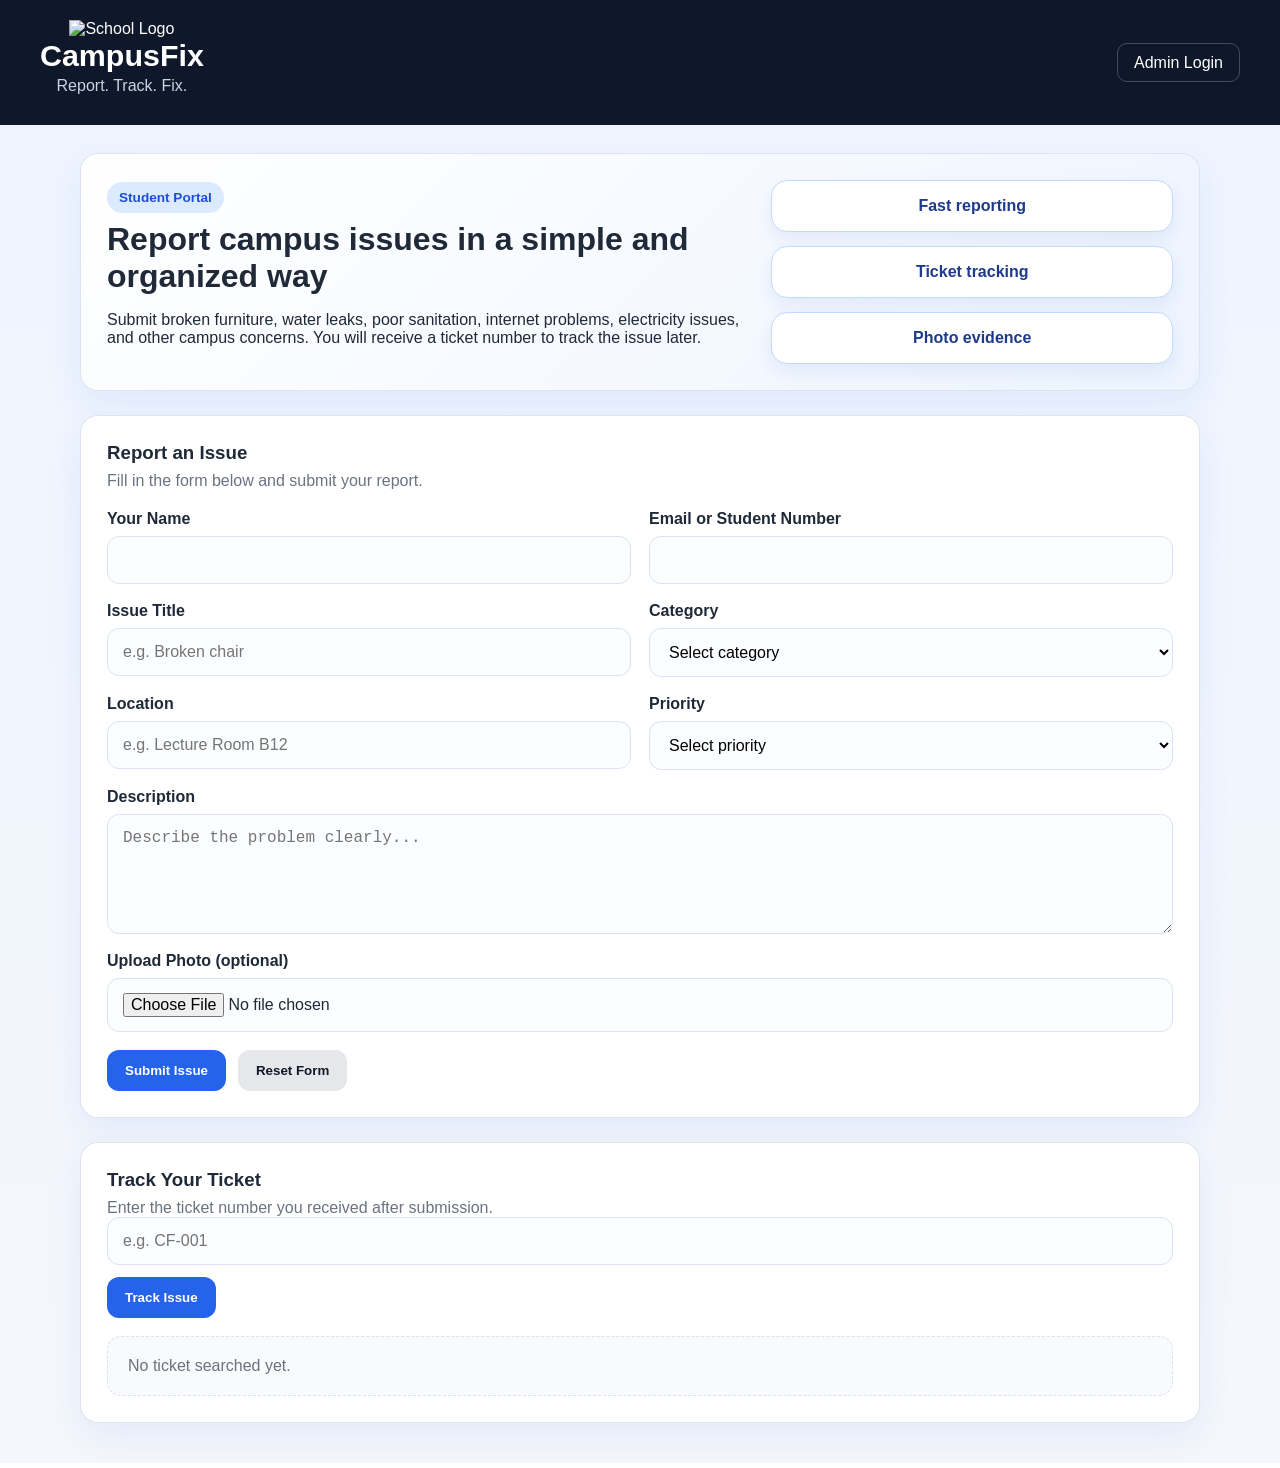
==== index.html @ 56008027 "Add files via upload" ====
<!DOCTYPE html>
<html lang="en">
<head>
  <meta charset="UTF-8" />
  <meta name="viewport" content="width=device-width, initial-scale=1.0" />
  <title>CampusFix</title>
  <link rel="stylesheet" href="styles.css" />
</head>
<body>
  <header class="topbar">
    <div class="logo-container">
        <img src="images\logo.png.png" alt="School Logo" class="school-logo">
        <h1>CampusFix</h1>
        <p class="tagline">Report. Track. Fix.</p>
    </div>
    <nav>
      <a class="nav-link" href="admin-login.html">Admin Login</a>
    </nav>
  </header>
 
  <main class="page-grid">
    <section class="hero card hero-card">
      <div class="hero-copy">
        <span class="badge">Student Portal</span>
        <h2>Report campus issues in a simple and organized way</h2>
        <p>
          Submit broken furniture, water leaks, poor sanitation, internet problems,
          electricity issues, and other campus concerns. You will receive a ticket
          number to track the issue later.
        </p>
      </div>
      <div class="hero-illustration">
        <div class="stat-pill">Fast reporting</div>
        <div class="stat-pill">Ticket tracking</div>
        <div class="stat-pill">Photo evidence</div>
      </div>
    </section>
 
    <section class="card">
      <div class="section-head">
        <h3>Report an Issue</h3>
        <p>Fill in the form below and submit your report.</p>
      </div>
 
      <form id="issueForm" class="form-grid">
        <div class="form-group">
          <label for="studentName">Your Name</label>
          <input type="text" id="studentName" placeholder="" required />
        </div>
 
        <div class="form-group">
          <label for="studentEmail">Email or Student Number</label>
          <input type="text" id="studentEmail" placeholder="" required />
        </div>
 
        <div class="form-group">
          <label for="issueTitle">Issue Title</label>
          <input type="text" id="issueTitle" placeholder="e.g. Broken chair" required />
        </div>
 
        <div class="form-group">
          <label for="issueCategory">Category</label>
          <select id="issueCategory" required>
            <option value="">Select category</option>
            <option>Furniture</option>
            <option>Water</option>
            <option>Electricity</option>
            <option>Sanitation</option>
            <option>Internet/ICT</option>
            <option>Security</option>
            <option>Classroom Damage</option>
            <option>Hostel Issue</option>
            <option>Other</option>
          </select>
        </div>
 
        <div class="form-group">
          <label for="issueLocation">Location</label>
          <input type="text" id="issueLocation" placeholder="e.g. Lecture Room B12" required />
        </div>
 
        <div class="form-group">
          <label for="issuePriority">Priority</label>
          <select id="issuePriority" required>
            <option value="">Select priority</option>
            <option>Low</option>
            <option>Medium</option>
            <option>Critical</option>
          </select>
        </div>
 
        <div class="form-group form-group-full">
          <label for="issueDescription">Description</label>
          <textarea id="issueDescription" rows="5" placeholder="Describe the problem clearly..." required></textarea>
        </div>
 
        <div class="form-group form-group-full">
          <label for="issuePhoto">Upload Photo (optional)</label>
          <input type="file" id="issuePhoto" accept="image/*" />
          <div id="photoPreviewWrap" class="photo-preview hidden">
            <img id="photoPreview" alt="Issue preview" />
          </div>
        </div>
 
        <div class="form-actions form-group-full">
          <button type="submit" class="btn btn-primary">Submit Issue</button>
          <button type="reset" id="resetFormBtn" class="btn btn-secondary">Reset Form</button>
        </div>
 
        <div id="submissionMessage" class="inline-message"></div>
      </form>
    </section>
 
    <section class="card">
      <div class="section-head">
        <h3>Track Your Ticket</h3>
        <p>Enter the ticket number you received after submission.</p>
      </div>
 
      <div class="track-row">
        <input type="text" id="ticketSearch" placeholder="e.g. CF-001" />
        <button id="trackBtn" class="btn btn-primary">Track Issue</button>
      </div>
 
      <div id="trackedIssue" class="tracked-issue empty-state">
        No ticket searched yet.
      </div>
    </section>
  </main>
 
  <script src="app.js"></script>
</body>
</html>
---- styles.css ----
:root {
  --bg: #f4f7fb;
  --card: #ffffff;
  --text: #1f2937;
  --muted: #6b7280;
  --primary: #2563eb;
  --primary-dark: #1d4ed8;
  --secondary: #e5e7eb;
  --border: #dbe3ef;
  --danger: #dc2626;
  --warning: #d97706;
  --success: #16a34a;
  --shadow: 0 14px 34px rgba(37, 99, 235, 0.08);
  --radius: 18px;
}
 
* {
  box-sizing: border-box;
}
 
body {
  margin: 0;
  font-family: Arial, Helvetica, sans-serif;
  background: linear-gradient(180deg, #eef4ff 0%, var(--bg) 100%);
  color: var(--text);
}
 
.topbar {
  display: flex;
  justify-content: space-between;
  align-items: center;
  
  padding: 20px 40px;
  background: #0f172a;
  color: white;
  
}
 
.topbar h1 {
  margin: 0;
  font-size: 1.9rem;
}
 
.tagline {
  margin: 4px 0 0;
  color: #cbd5e1;
}
 
.nav-link {
  color: white;
  text-decoration: none;
  padding: 10px 16px;
  border: 1px solid rgba(255,255,255,0.22);
  border-radius: 10px;
  transition: 0.2s ease;
}
 
.nav-link:hover {
  background: rgba(255,255,255,0.12);
}
 
.page-grid {
  width: min(1120px, calc(100% - 32px));
  margin: 28px auto 40px;
  display: grid;
  gap: 24px;
}
 
.card {
  background: var(--card);
  border-radius: var(--radius);
  box-shadow: var(--shadow);
  padding: 26px;
  border: 1px solid rgba(219, 227, 239, 0.9);
}
 
.hero-card {
  display: grid;
  grid-template-columns: 1.6fr 1fr;
  gap: 22px;
  align-items: center;
  background: linear-gradient(135deg, #ffffff, #edf4ff);
}
 
.hero-card h2 {
  font-size: 2rem;
  margin: 8px 0 12px;
}
 
.badge {
  display: inline-block;
  background: #dbeafe;
  color: #1d4ed8;
  font-weight: 700;
  padding: 8px 12px;
  border-radius: 999px;
  font-size: 0.85rem;
}
 
.hero-illustration {
  display: grid;
  gap: 14px;
}
 
.stat-pill {
  background: white;
  border: 1px solid #bfdbfe;
  padding: 16px;
  border-radius: 16px;
  text-align: center;
  font-weight: 700;
  color: #1e3a8a;
  box-shadow: 0 8px 18px rgba(30, 64, 175, 0.08);
}
 
.section-head h2,
.section-head h3 {
  margin: 0 0 8px;
}
 
.section-head p,
.muted-text {
  margin: 0;
  color: var(--muted);
}
 
.form-grid {
  display: grid;
  grid-template-columns: repeat(2, minmax(0, 1fr));
  gap: 18px;
  margin-top: 20px;
}
 
.form-group {
  display: flex;
  flex-direction: column;
  gap: 8px;
}
 
.form-group-full {
  grid-column: 1 / -1;
}
 
label {
  font-weight: 700;
}
 
input,
select,
textarea {
  width: 100%;
  border: 1px solid var(--border);
  border-radius: 12px;
  padding: 14px 15px;
  font-size: 1rem;
  background: #fbfdff;
  transition: border-color 0.2s ease, box-shadow 0.2s ease;
}
 
input:focus,
select:focus,
textarea:focus {
  outline: none;
  border-color: #60a5fa;
  box-shadow: 0 0 0 3px rgba(96, 165, 250, 0.18);
}
 
textarea {
  resize: vertical;
  min-height: 120px;
}
 
.form-actions,
.track-row,
.filter-row,
.nav-actions {
  display: flex;
  gap: 12px;
  flex-wrap: wrap;
  align-items: center;
}
 
.btn {
  border: none;
  border-radius: 12px;
  padding: 13px 18px;
  font-weight: 700;
  cursor: pointer;
  transition: transform 0.12s ease, opacity 0.12s ease, background 0.2s ease;
}
 
.btn:hover {
  transform: translateY(-1px);
}
 
.btn-primary {
  background: var(--primary);
  color: white;
}
 
.btn-primary:hover {
  background: var(--primary-dark);
}
 
.btn-secondary {
  background: var(--secondary);
  color: #111827;
}
 
.btn-danger {
  background: var(--danger);
  color: white;
}
 
.btn-small {
  padding: 10px 14px;
}
 
.btn-block {
  width: 100%;
  margin-top: 16px;
}
 
.inline-message {
  margin-top: 16px;
  padding: 13px 15px;
  border-radius: 12px;
  display: none;
  font-weight: 700;
}
 
.success-message {
  display: block;
  background: #dcfce7;
  color: #166534;
}
 
.error-message {
  display: block;
  background: #fee2e2;
  color: #991b1b;
}
 
.empty-state {
  color: var(--muted);
  background: #f8fafc;
  border: 1px dashed var(--border);
  border-radius: 14px;
  padding: 20px;
  margin-top: 18px;
}
 
.tracked-card,
.issue-card {
  border: 1px solid var(--border);
  border-radius: 16px;
  padding: 18px;
  background: #fcfdff;
  box-shadow: 0 8px 20px rgba(15, 23, 42, 0.04);
}
 
.tracked-card h4,
.issue-card h4 {
  margin: 0 0 10px;
}
 
.meta-row {
  display: flex;
  flex-wrap: wrap;
  gap: 10px;
  margin: 10px 0;
}
 
.meta-chip {
  background: #eef2ff;
  color: #3730a3;
  border-radius: 999px;
  padding: 8px 12px;
  font-size: 0.9rem;
  font-weight: 700;
}
 
.issue-list {
  display: grid;
  gap: 16px;
  margin-top: 18px;
}
 
.stats-grid {
  margin-top: 18px;
  display: grid;
  grid-template-columns: repeat(4, minmax(0, 1fr));
  gap: 16px;
}
 
.stat-card {
  background: #eff6ff;
  border-radius: 18px;
  padding: 18px;
  border: 1px solid #bfdbfe;
}
 
.stat-card span {
  display: block;
  color: #1e3a8a;
  margin-bottom: 8px;
  font-weight: 700;
}
 
.stat-card strong {
  font-size: 2rem;
}
 
.stat-card.pending {
  background: #fff7ed;
  border-color: #fed7aa;
}
 
.stat-card.progress {
  background: #fef3c7;
  border-color: #fde68a;
}
 
.stat-card.resolved {
  background: #dcfce7;
  border-color: #86efac;
}
 
.photo-preview {
  margin-top: 12px;
  width: 100%;
  max-width: 280px;
  border-radius: 14px;
  overflow: hidden;
  border: 1px solid var(--border);
}
 
.photo-preview img {
  width: 100%;
  display: block;
}
 
.hidden {
  display: none;
}
 
.status-select {
  margin-top: 14px;
}
 
.center-page {
  min-height: calc(100vh - 90px);
  display: grid;
  place-items: center;
  padding: 28px 16px;
}
 
.login-card {
  width: min(520px, 100%);
}
 
.helper-note {
  margin-top: 20px;
  padding: 15px;
  border-radius: 12px;
  background: #f8fafc;
  color: #334155;
  border: 1px solid var(--border);
  line-height: 1.6;
}
 
code {
  background: #e2e8f0;
  padding: 2px 6px;
  border-radius: 6px;
}
 
.section-head-split {
  display: flex;
  justify-content: space-between;
  gap: 16px;
  flex-wrap: wrap;
  align-items: end;
}
 
@media (max-width: 900px) {
  .hero-card,
  .form-grid,
  .stats-grid {
    grid-template-columns: 1fr;
  }
 
  .topbar {
    padding: 18px 20px;
  }
}
 
@media (max-width: 640px) {
  .page-grid {
    width: min(100% - 20px, 1120px);
  }
 
  .card {
    padding: 20px;
  }
}
.logo-container {
text-align: center;
margin-bottom: 10px;
}

.school-logo {
width: 90px;
height: auto;
}

.back-btn {
color: white;
text-decoration: none;
border: 1px solid #ffffff55;
padding: 6px 14px;
border-radius: 6px;
font-size: 14px;
}

.back-btn:hover {
background: white;
color: #0b1625;
}
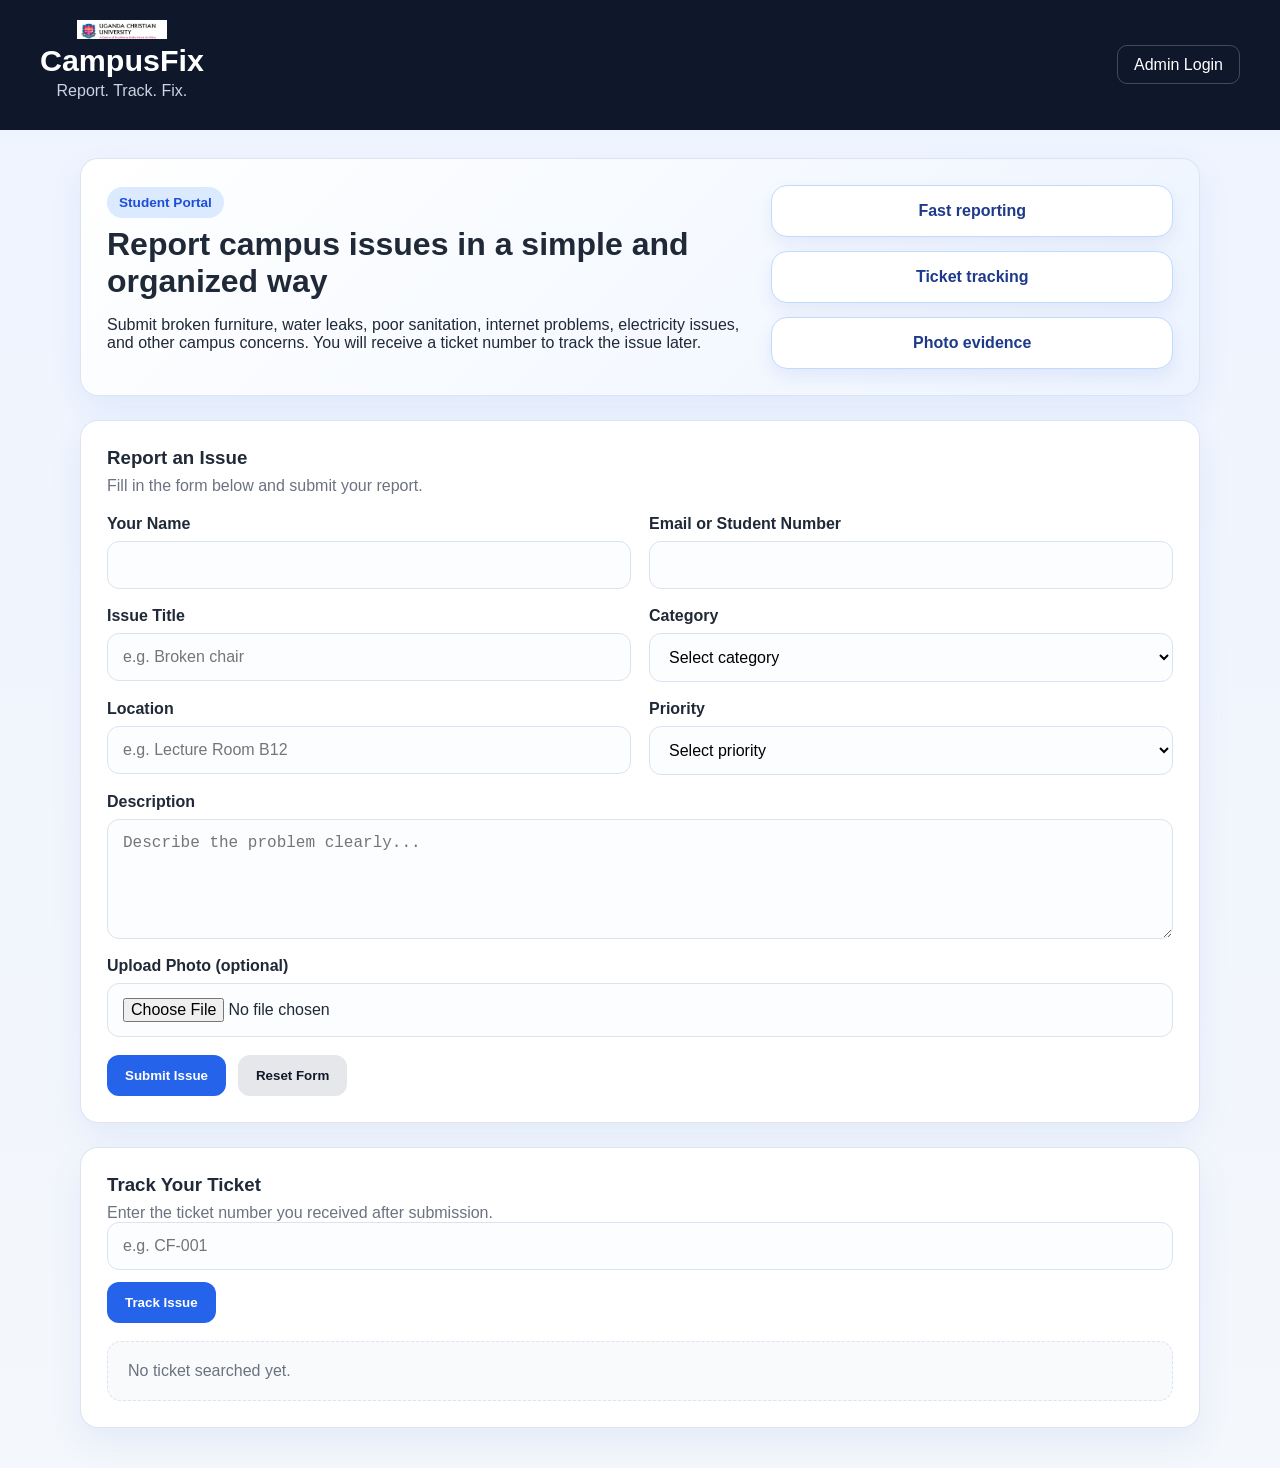
==== commit fa110875: "Update index.html" ====
--- a/index.html
+++ b/index.html
@@ -9,7 +9,7 @@
 <body>
   <header class="topbar">
     <div class="logo-container">
-        <img src="images\logo.png.png" alt="School Logo" class="school-logo">
+        <img src="logo.png.png" alt="School Logo" class="school-logo">
         <h1>CampusFix</h1>
         <p class="tagline">Report. Track. Fix.</p>
     </div>
@@ -131,3 +131,4 @@
   <script src="app.js"></script>
 </body>
 </html>
+
